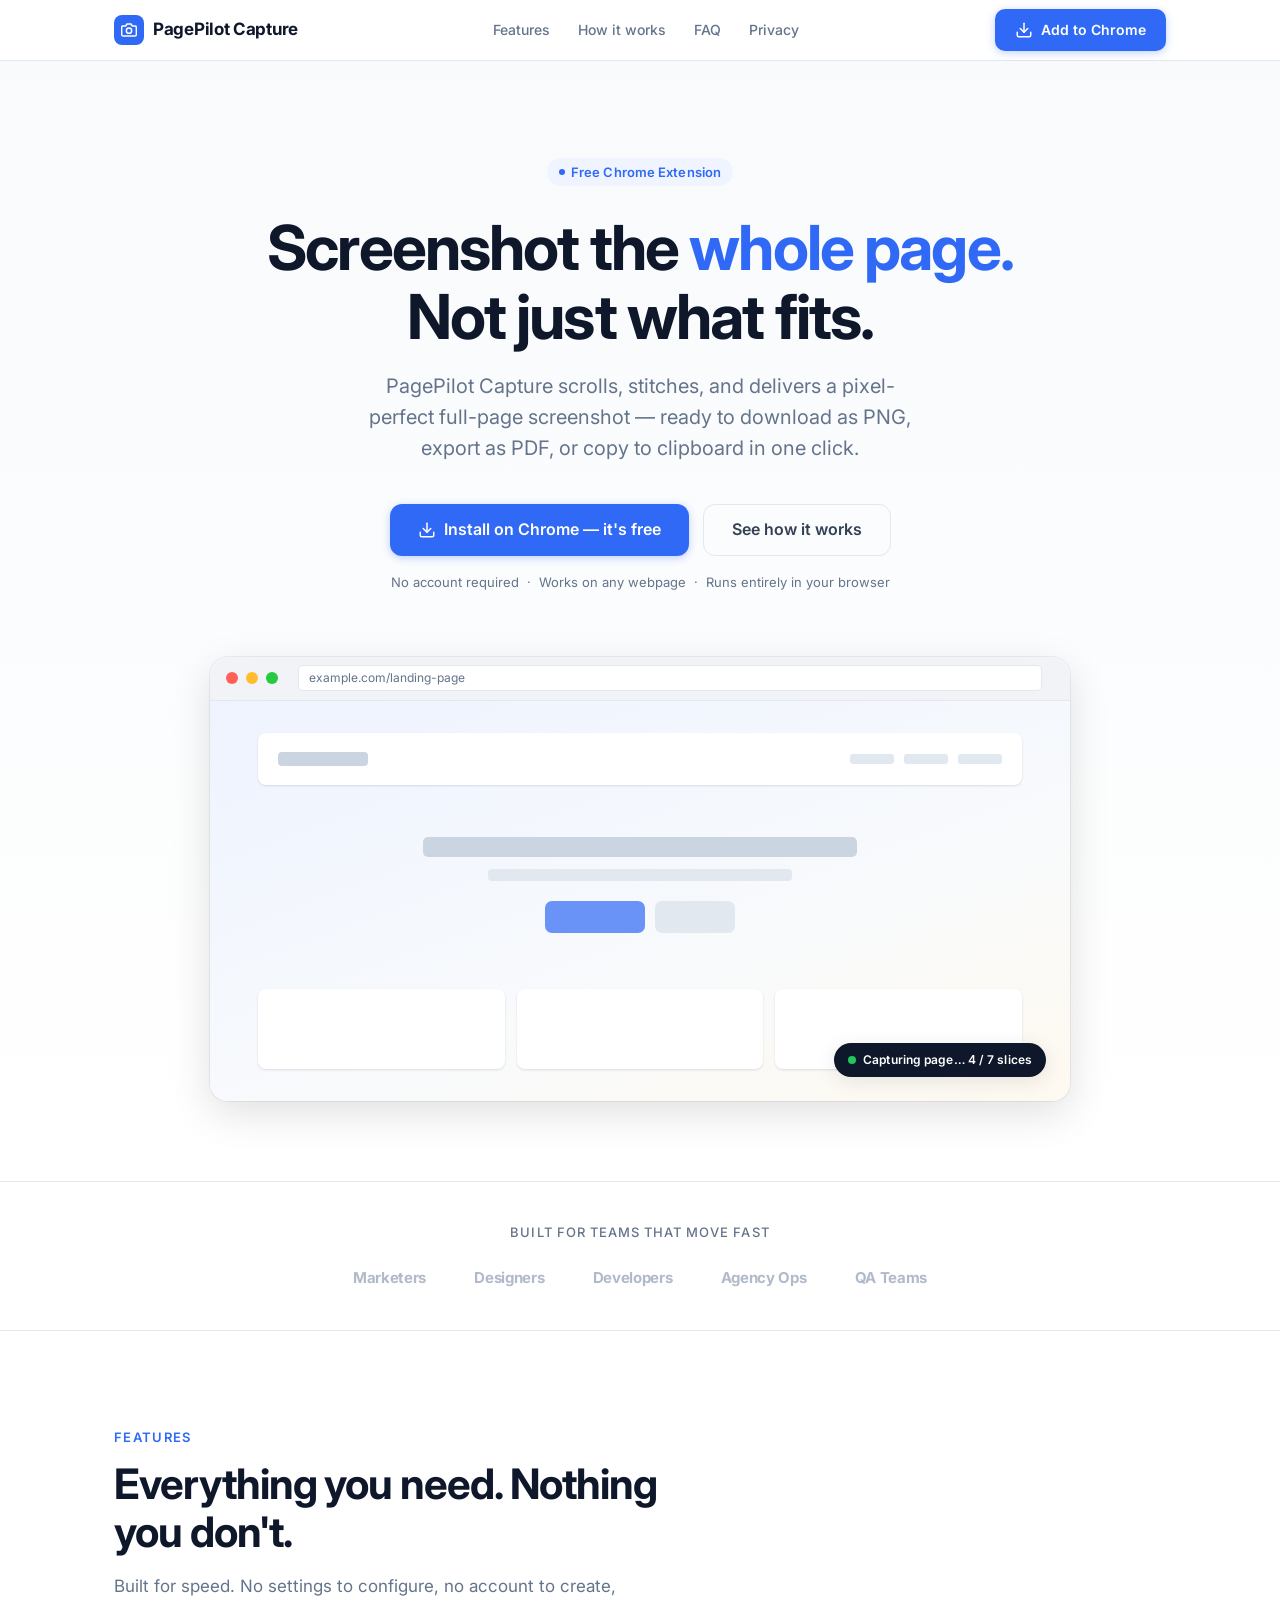
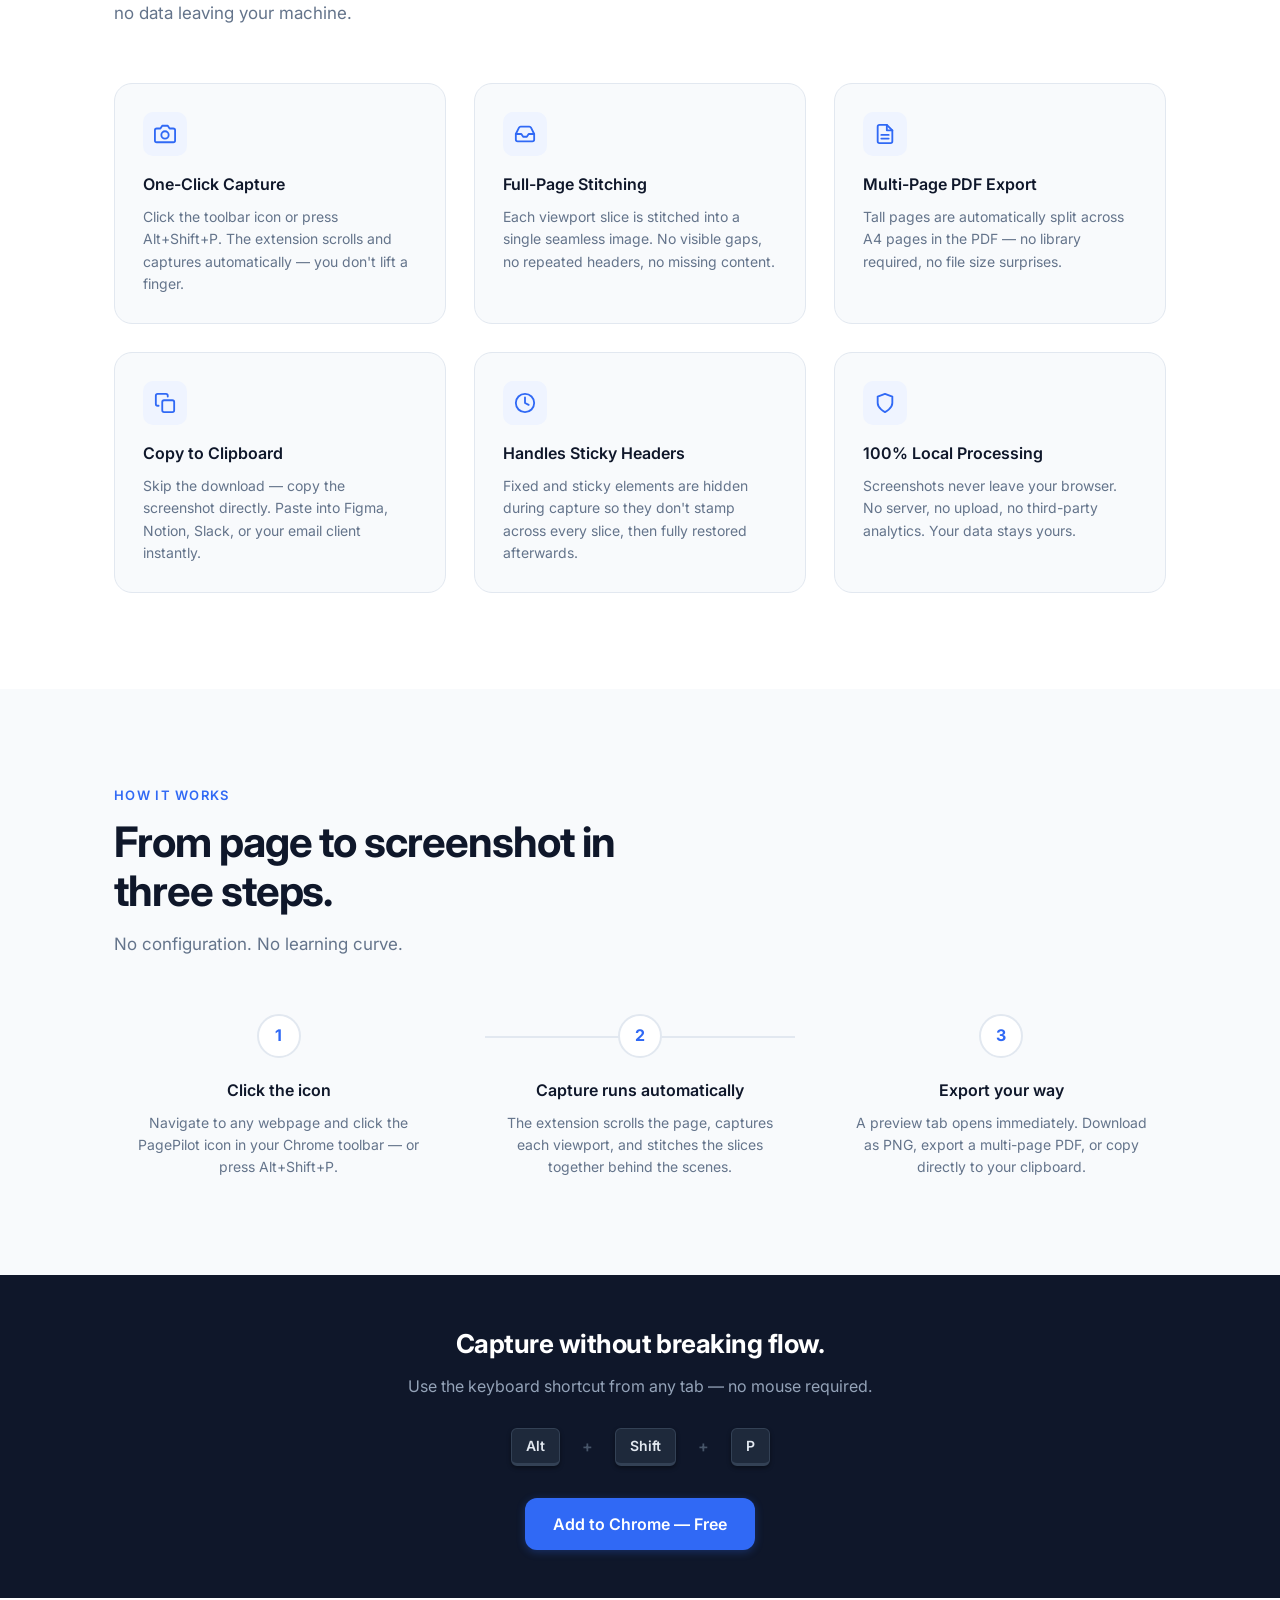
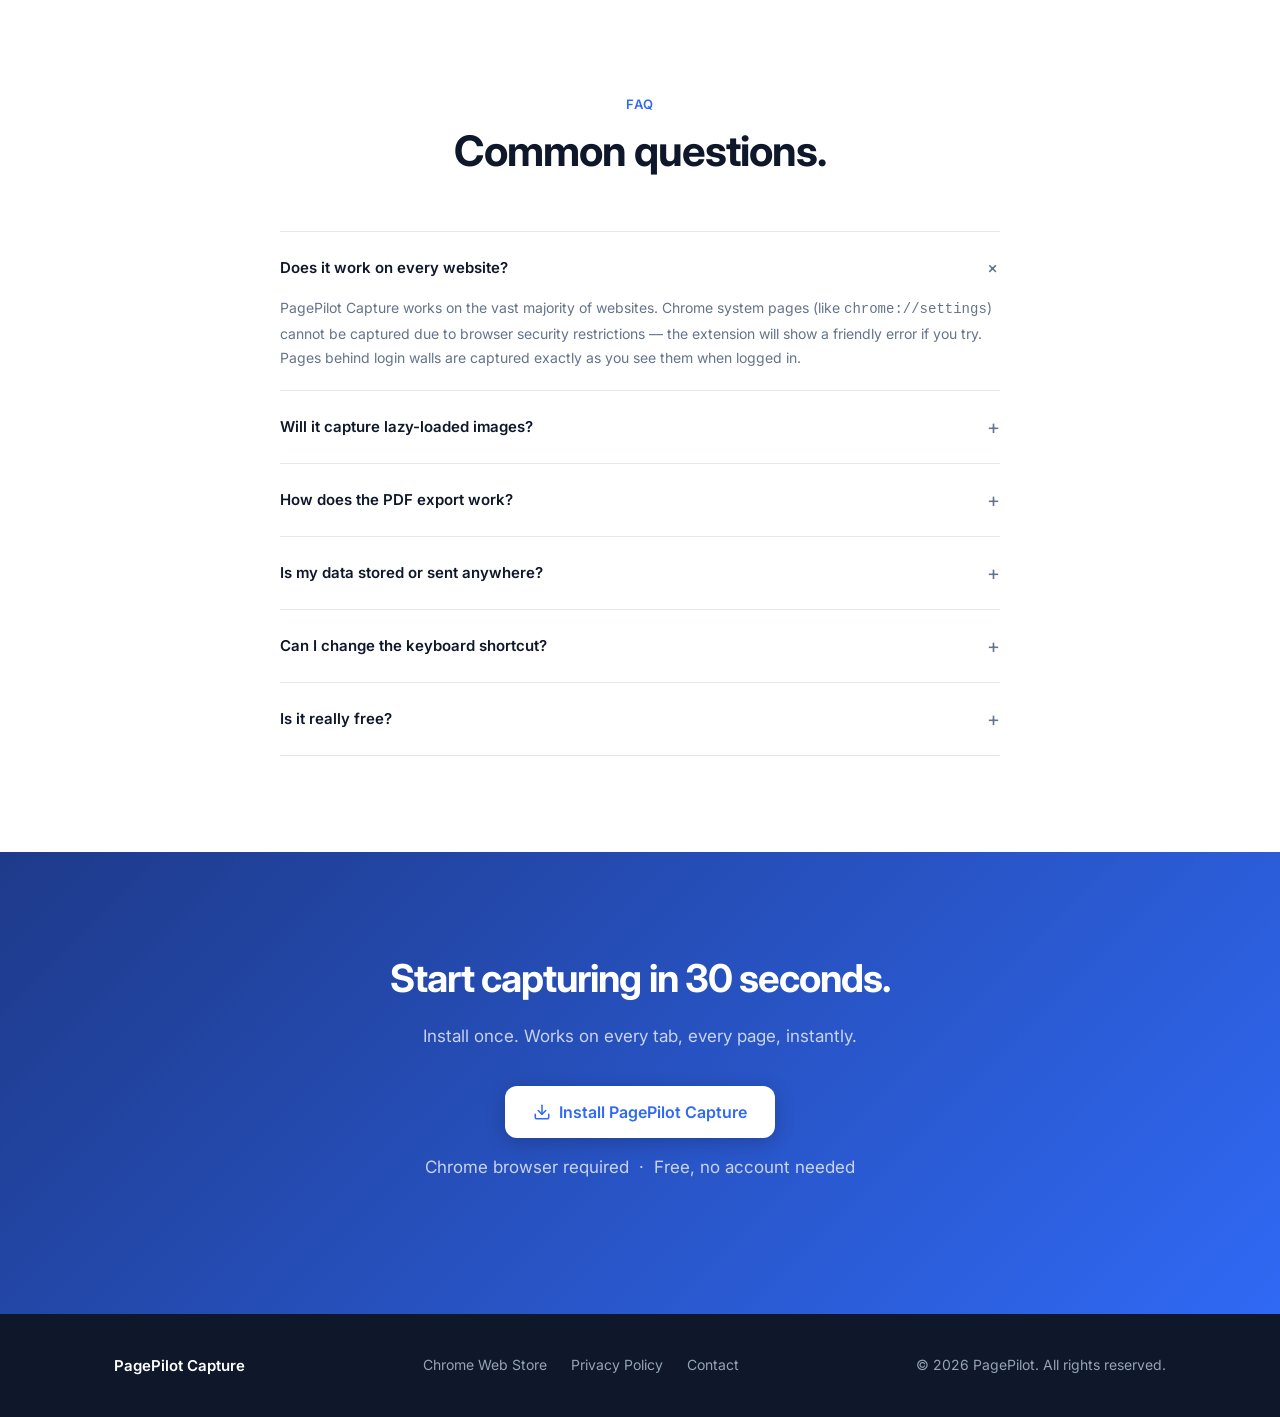
==== index.html @ 52f8f8c7 "feat: PagePilot Capture v1.0.0 - initial release" ====
<!DOCTYPE html>
<html lang="en">
<head>
  <meta charset="UTF-8" />
  <meta name="viewport" content="width=device-width, initial-scale=1.0" />
  <title>PagePilot Capture — Full-Page Screenshots for Chrome</title>
  <meta name="description" content="One-click full-page screenshots for Chrome. Preview, download PNG, export multi-page PDF, or copy to clipboard. Free. No sign-up." />
  <meta property="og:title" content="PagePilot Capture — Full-Page Screenshots for Chrome" />
  <meta property="og:description" content="Capture any webpage end-to-end in seconds. Preview, PNG, PDF, clipboard." />
  <meta property="og:type" content="website" />
  <meta property="og:url" content="https://tyris77.github.io/pagepilot-capture/" />
  <meta property="og:image" content="https://tyris77.github.io/pagepilot-capture/og-image.png" />
  <link rel="preconnect" href="https://fonts.googleapis.com" />
  <link rel="preconnect" href="https://fonts.gstatic.com" crossorigin />
  <link href="https://fonts.googleapis.com/css2?family=Inter:wght@400;500;600;700&display=swap" rel="stylesheet" />
  <style>
    /* ── Design Tokens ─────────────────────────────────────────────────────── */
    :root {
      --blue:       #3069F5;
      --blue-dk:    #1e4fd8;
      --blue-lt:    #eff4ff;
      --dark:       #0f172a;
      --text:       #334155;
      --muted:      #64748b;
      --border:     #e2e8f0;
      --surface:    #f8fafc;
      --white:      #ffffff;
      --radius:     10px;
      --radius-lg:  18px;
      --shadow-sm:  0 1px 3px rgba(0,0,0,.07), 0 1px 2px rgba(0,0,0,.05);
      --shadow-md:  0 4px 20px rgba(0,0,0,.09);
      --shadow-lg:  0 12px 40px rgba(0,0,0,.12);
      --font:       'Inter', -apple-system, BlinkMacSystemFont, 'Segoe UI', sans-serif;
      --max-w:      1100px;
    }

    /* ── Reset ─────────────────────────────────────────────────────────────── */
    *, *::before, *::after { box-sizing: border-box; margin: 0; padding: 0; }
    html { scroll-behavior: smooth; -webkit-font-smoothing: antialiased; }
    body { font-family: var(--font); color: var(--text); background: var(--white); font-size: 16px; line-height: 1.6; }
    a { color: inherit; text-decoration: none; }
    img { max-width: 100%; display: block; }
    ul { list-style: none; }

    /* ── Layout Helpers ────────────────────────────────────────────────────── */
    .container { max-width: var(--max-w); margin: 0 auto; padding: 0 24px; }
    .section    { padding: 96px 0; }
    .section-sm { padding: 64px 0; }

    /* ── Nav ───────────────────────────────────────────────────────────────── */
    nav {
      position: sticky;
      top: 0;
      z-index: 100;
      background: rgba(255,255,255,.9);
      backdrop-filter: blur(12px);
      -webkit-backdrop-filter: blur(12px);
      border-bottom: 1px solid var(--border);
    }
    .nav-inner {
      display: flex;
      align-items: center;
      justify-content: space-between;
      height: 60px;
    }
    .nav-brand {
      display: flex;
      align-items: center;
      gap: 9px;
      font-weight: 700;
      font-size: 17px;
      color: var(--dark);
      letter-spacing: -.3px;
    }
    .nav-brand-icon {
      width: 30px;
      height: 30px;
      background: var(--blue);
      border-radius: 8px;
      display: flex;
      align-items: center;
      justify-content: center;
      flex-shrink: 0;
    }
    .nav-brand-icon svg { width: 16px; height: 16px; color: #fff; }
    .nav-links { display: flex; align-items: center; gap: 28px; }
    .nav-links a { font-size: 14px; color: var(--muted); font-weight: 500; transition: color .15s; }
    .nav-links a:hover { color: var(--dark); }
    .nav-cta { display: flex; align-items: center; gap: 12px; }

    /* ── Buttons ───────────────────────────────────────────────────────────── */
    .btn {
      display: inline-flex;
      align-items: center;
      justify-content: center;
      gap: 8px;
      height: 42px;
      padding: 0 20px;
      border-radius: var(--radius);
      font-family: var(--font);
      font-size: 14px;
      font-weight: 600;
      cursor: pointer;
      border: none;
      transition: background .15s, box-shadow .15s, transform .1s;
      white-space: nowrap;
    }
    .btn:active { transform: scale(.97); }
    .btn-primary {
      background: var(--blue);
      color: #fff;
      box-shadow: 0 2px 8px rgba(48,105,245,.3);
    }
    .btn-primary:hover { background: var(--blue-dk); box-shadow: 0 4px 14px rgba(48,105,245,.4); }
    .btn-outline {
      background: transparent;
      color: var(--text);
      border: 1.5px solid var(--border);
    }
    .btn-outline:hover { border-color: #b0b8c9; background: var(--surface); }
    .btn-lg { height: 52px; padding: 0 28px; font-size: 16px; border-radius: 12px; }
    .btn svg { width: 18px; height: 18px; flex-shrink: 0; }

    /* ── Hero ──────────────────────────────────────────────────────────────── */
    .hero {
      padding: 96px 0 80px;
      background: linear-gradient(180deg, var(--surface) 0%, var(--white) 100%);
      border-bottom: 1px solid var(--border);
      text-align: center;
    }
    .hero-badge {
      display: inline-flex;
      align-items: center;
      gap: 6px;
      background: var(--blue-lt);
      color: var(--blue);
      font-size: 13px;
      font-weight: 600;
      padding: 4px 12px;
      border-radius: 100px;
      margin-bottom: 28px;
      letter-spacing: .1px;
    }
    .hero-badge span { width: 6px; height: 6px; background: var(--blue); border-radius: 50%; }
    .hero h1 {
      font-size: clamp(36px, 5.5vw, 62px);
      font-weight: 700;
      line-height: 1.1;
      letter-spacing: -.03em;
      color: var(--dark);
      max-width: 800px;
      margin: 0 auto 20px;
    }
    .hero h1 em { font-style: normal; color: var(--blue); }
    .hero-sub {
      font-size: clamp(17px, 2vw, 20px);
      color: var(--muted);
      max-width: 560px;
      margin: 0 auto 40px;
      line-height: 1.55;
    }
    .hero-actions { display: flex; align-items: center; justify-content: center; gap: 14px; flex-wrap: wrap; }
    .hero-note { margin-top: 16px; font-size: 13px; color: var(--muted); }

    /* ── Browser Mockup ────────────────────────────────────────────────────── */
    .mockup-wrap {
      margin: 64px auto 0;
      max-width: 860px;
      position: relative;
    }
    .browser {
      background: var(--white);
      border-radius: var(--radius-lg);
      box-shadow: var(--shadow-lg), 0 0 0 1px rgba(0,0,0,.06);
      overflow: hidden;
    }
    .browser-bar {
      background: #f1f3f6;
      height: 44px;
      display: flex;
      align-items: center;
      padding: 0 16px;
      gap: 8px;
      border-bottom: 1px solid var(--border);
    }
    .browser-dot { width: 12px; height: 12px; border-radius: 50%; }
    .browser-dot:nth-child(1) { background: #ff5f56; }
    .browser-dot:nth-child(2) { background: #ffbd2e; }
    .browser-dot:nth-child(3) { background: #27c93f; }
    .browser-url {
      flex: 1;
      height: 26px;
      background: #fff;
      border-radius: 5px;
      border: 1px solid var(--border);
      margin: 0 12px;
      display: flex;
      align-items: center;
      padding: 0 10px;
      font-size: 12px;
      color: var(--muted);
    }
    .browser-body {
      padding: 0;
      min-height: 400px;
      background: linear-gradient(160deg, #eef3ff 0%, #f8fafc 60%, #fef9f0 100%);
      display: flex;
      align-items: center;
      justify-content: center;
      flex-direction: column;
      gap: 20px;
      position: relative;
      overflow: hidden;
    }
    /* Simulated page content strips */
    .page-sim { width: 100%; padding: 32px 48px; }
    .sim-header {
      height: 52px;
      background: var(--white);
      border-radius: 8px;
      margin-bottom: 20px;
      display: flex;
      align-items: center;
      padding: 0 20px;
      gap: 16px;
      box-shadow: var(--shadow-sm);
    }
    .sim-logo { width: 90px; height: 14px; background: #cbd5e1; border-radius: 4px; }
    .sim-nav  { display: flex; gap: 10px; margin-left: auto; }
    .sim-nav span { width: 44px; height: 10px; background: #e2e8f0; border-radius: 3px; }
    .sim-hero-block { text-align: center; padding: 32px 20px; }
    .sim-h { width: 60%; height: 20px; background: #cbd5e1; border-radius: 5px; margin: 0 auto 12px; }
    .sim-sub { width: 42%; height: 12px; background: #e2e8f0; border-radius: 4px; margin: 0 auto 20px; }
    .sim-btn-row { display: flex; gap: 10px; justify-content: center; }
    .sim-btn { width: 100px; height: 32px; background: var(--blue); border-radius: 7px; opacity: .7; }
    .sim-btn-g { width: 80px; height: 32px; background: var(--border); border-radius: 7px; }
    .sim-cards { display: grid; grid-template-columns: repeat(3,1fr); gap: 12px; margin-top: 24px; }
    .sim-card { height: 80px; background: var(--white); border-radius: 8px; box-shadow: var(--shadow-sm); }

    /* Capture overlay pill */
    .capture-pill {
      position: absolute;
      bottom: 24px;
      right: 24px;
      background: var(--dark);
      color: #fff;
      font-size: 12px;
      font-weight: 600;
      padding: 7px 14px;
      border-radius: 100px;
      display: flex;
      align-items: center;
      gap: 7px;
      box-shadow: var(--shadow-md);
      letter-spacing: .1px;
    }
    .capture-dot {
      width: 8px; height: 8px; border-radius: 50%;
      background: #22c55e;
      animation: blink 1.2s ease-in-out infinite;
    }
    @keyframes blink { 0%,100%{opacity:1} 50%{opacity:.3} }

    /* ── Logos / Trust Strip ───────────────────────────────────────────────── */
    .trust {
      padding: 40px 0;
      border-bottom: 1px solid var(--border);
      text-align: center;
    }
    .trust p { font-size: 13px; color: var(--muted); font-weight: 500; margin-bottom: 24px; text-transform: uppercase; letter-spacing: .08em; }
    .trust-logos { display: flex; align-items: center; justify-content: center; gap: 48px; flex-wrap: wrap; }
    .trust-logo {
      font-size: 15px;
      font-weight: 700;
      color: #b0bac9;
      letter-spacing: -.3px;
    }

    /* ── Features ──────────────────────────────────────────────────────────── */
    .features { background: var(--white); }
    .section-label {
      font-size: 13px;
      font-weight: 600;
      text-transform: uppercase;
      letter-spacing: .1em;
      color: var(--blue);
      margin-bottom: 12px;
    }
    .section-title {
      font-size: clamp(28px, 3.5vw, 42px);
      font-weight: 700;
      color: var(--dark);
      letter-spacing: -.025em;
      line-height: 1.15;
      max-width: 600px;
      margin-bottom: 16px;
    }
    .section-sub {
      font-size: 17px;
      color: var(--muted);
      max-width: 520px;
      line-height: 1.6;
      margin-bottom: 56px;
    }
    .feature-grid {
      display: grid;
      grid-template-columns: repeat(3, 1fr);
      gap: 28px;
    }
    .feature-card {
      background: var(--surface);
      border: 1px solid var(--border);
      border-radius: var(--radius-lg);
      padding: 28px;
      transition: box-shadow .2s, transform .2s;
    }
    .feature-card:hover { box-shadow: var(--shadow-md); transform: translateY(-2px); }
    .feature-icon {
      width: 44px; height: 44px;
      background: var(--blue-lt);
      border-radius: 10px;
      display: flex;
      align-items: center;
      justify-content: center;
      margin-bottom: 16px;
    }
    .feature-icon svg { width: 22px; height: 22px; color: var(--blue); }
    .feature-card h3 { font-size: 16px; font-weight: 600; color: var(--dark); margin-bottom: 8px; }
    .feature-card p  { font-size: 14px; color: var(--muted); line-height: 1.6; }

    /* ── How It Works ──────────────────────────────────────────────────────── */
    .hiw { background: var(--surface); }
    .steps { display: grid; grid-template-columns: repeat(3,1fr); gap: 32px; position: relative; }
    .steps::before {
      content: '';
      position: absolute;
      top: 22px;
      left: calc(33% + 24px);
      right: calc(33% + 24px);
      height: 2px;
      background: var(--border);
      pointer-events: none;
    }
    .step { text-align: center; padding: 0 16px; }
    .step-num {
      width: 44px; height: 44px;
      border-radius: 50%;
      background: var(--white);
      border: 2px solid var(--border);
      display: flex;
      align-items: center;
      justify-content: center;
      font-weight: 700;
      font-size: 16px;
      color: var(--blue);
      margin: 0 auto 20px;
      position: relative;
      z-index: 1;
    }
    .step h3 { font-size: 16px; font-weight: 600; color: var(--dark); margin-bottom: 8px; }
    .step p  { font-size: 14px; color: var(--muted); line-height: 1.6; }

    /* ── Shortcut Callout ──────────────────────────────────────────────────── */
    .shortcut-strip {
      background: var(--dark);
      color: #fff;
      padding: 48px 0;
      text-align: center;
    }
    .shortcut-strip h2 { font-size: 26px; font-weight: 700; margin-bottom: 10px; letter-spacing: -.02em; }
    .shortcut-strip p  { font-size: 16px; color: #94a3b8; margin-bottom: 28px; }
    .kbd-row { display: flex; align-items: center; justify-content: center; gap: 8px; margin-bottom: 32px; }
    kbd {
      display: inline-flex;
      align-items: center;
      justify-content: center;
      background: #1e293b;
      border: 1px solid #334155;
      border-bottom: 3px solid #334155;
      border-radius: 6px;
      padding: 6px 14px;
      font-family: var(--font);
      font-size: 14px;
      font-weight: 600;
      color: #e2e8f0;
      box-shadow: 0 2px 4px rgba(0,0,0,.4);
    }
    kbd.kbd-plus { background: none; border: none; box-shadow: none; color: #475569; font-size: 16px; }

    /* ── FAQ ───────────────────────────────────────────────────────────────── */
    .faq { background: var(--white); }
    .faq-grid { max-width: 720px; margin: 0 auto; display: flex; flex-direction: column; gap: 0; }
    details {
      border-bottom: 1px solid var(--border);
      padding: 20px 0;
    }
    details:first-of-type { border-top: 1px solid var(--border); }
    summary {
      font-weight: 600;
      font-size: 15px;
      color: var(--dark);
      cursor: pointer;
      list-style: none;
      display: flex;
      align-items: center;
      justify-content: space-between;
      gap: 16px;
      user-select: none;
    }
    summary::-webkit-details-marker { display: none; }
    summary::after {
      content: '+';
      font-size: 20px;
      font-weight: 400;
      color: var(--muted);
      flex-shrink: 0;
      transition: transform .2s;
    }
    details[open] summary::after { transform: rotate(45deg); }
    .faq-body { padding-top: 12px; font-size: 14px; color: var(--muted); line-height: 1.7; }
    .faq-body a { color: var(--blue); text-decoration: underline; }

    /* ── CTA Banner ────────────────────────────────────────────────────────── */
    .cta-banner {
      background: linear-gradient(135deg, #1e3a8a 0%, #3069F5 100%);
      padding: 96px 0;
      text-align: center;
      color: #fff;
    }
    .cta-banner h2 { font-size: clamp(28px, 3vw, 44px); font-weight: 700; letter-spacing: -.025em; margin-bottom: 14px; }
    .cta-banner p  { font-size: 17px; color: rgba(255,255,255,.75); margin-bottom: 36px; }
    .cta-banner .btn-primary { background: #fff; color: var(--blue); box-shadow: 0 4px 20px rgba(0,0,0,.2); }
    .cta-banner .btn-primary:hover { background: #f0f5ff; }
    .cta-note { margin-top: 16px; font-size: 13px; color: rgba(255,255,255,.5); }

    /* ── Footer ────────────────────────────────────────────────────────────── */
    footer {
      background: var(--dark);
      color: #94a3b8;
      padding: 40px 0;
      font-size: 14px;
    }
    .footer-inner {
      display: flex;
      align-items: center;
      justify-content: space-between;
      flex-wrap: wrap;
      gap: 16px;
    }
    .footer-brand { color: #fff; font-weight: 600; font-size: 15px; }
    .footer-links { display: flex; gap: 24px; }
    .footer-links a { transition: color .15s; }
    .footer-links a:hover { color: #fff; }

    /* ── Responsive ────────────────────────────────────────────────────────── */
    @media (max-width: 768px) {
      .nav-links { display: none; }
      .feature-grid { grid-template-columns: 1fr; }
      .steps { grid-template-columns: 1fr; gap: 40px; }
      .steps::before { display: none; }
      .hero { padding: 72px 0 56px; }
      .section { padding: 72px 0; }
      .mockup-wrap { margin-top: 48px; }
      .sim-cards { grid-template-columns: repeat(2,1fr); }
      .trust-logos { gap: 28px; }
      .footer-inner { flex-direction: column; align-items: flex-start; }
    }
    @media (max-width: 560px) {
      .btn-lg { width: 100%; }
      .hero-actions { flex-direction: column; align-items: stretch; }
    }
  </style>
</head>
<body>

  <!-- ── Navigation ──────────────────────────────────────────────────────────── -->
  <nav>
    <div class="container nav-inner">
      <a href="/" class="nav-brand">
        <div class="nav-brand-icon">
          <svg viewBox="0 0 24 24" fill="none" stroke="currentColor" stroke-width="2.2" stroke-linecap="round" stroke-linejoin="round">
            <path d="M23 19a2 2 0 0 1-2 2H3a2 2 0 0 1-2-2V8a2 2 0 0 1 2-2h4l2-3h6l2 3h4a2 2 0 0 1 2 2z"/>
            <circle cx="12" cy="13" r="4"/>
          </svg>
        </div>
        PagePilot Capture
      </a>
      <div class="nav-links">
        <a href="#features">Features</a>
        <a href="#how-it-works">How it works</a>
        <a href="#faq">FAQ</a>
        <a href="privacy.html">Privacy</a>
      </div>
      <div class="nav-cta">
        <a href="REPLACE_WITH_WEB_STORE_URL_AFTER_APPROVAL" class="btn btn-primary" target="_blank" rel="noopener">
          <svg viewBox="0 0 24 24" fill="none" stroke="currentColor" stroke-width="2" stroke-linecap="round" stroke-linejoin="round">
            <path d="M21 15v4a2 2 0 0 1-2 2H5a2 2 0 0 1-2-2v-4"/>
            <polyline points="7 10 12 15 17 10"/>
            <line x1="12" y1="15" x2="12" y2="3"/>
          </svg>
          Add to Chrome
        </a>
      </div>
    </div>
  </nav>

  <!-- ── Hero ─────────────────────────────────────────────────────────────────── -->
  <section class="hero">
    <div class="container">
      <div class="hero-badge"><span></span> Free Chrome Extension</div>
      <h1>Screenshot the <em>whole page.</em><br>Not just what fits.</h1>
      <p class="hero-sub">PagePilot Capture scrolls, stitches, and delivers a pixel-perfect full-page screenshot — ready to download as PNG, export as PDF, or copy to clipboard in one click.</p>
      <div class="hero-actions">
        <a href="REPLACE_WITH_WEB_STORE_URL_AFTER_APPROVAL" class="btn btn-primary btn-lg" target="_blank" rel="noopener">
          <svg viewBox="0 0 24 24" fill="none" stroke="currentColor" stroke-width="2" stroke-linecap="round" stroke-linejoin="round">
            <path d="M21 15v4a2 2 0 0 1-2 2H5a2 2 0 0 1-2-2v-4"/>
            <polyline points="7 10 12 15 17 10"/>
            <line x1="12" y1="15" x2="12" y2="3"/>
          </svg>
          Install on Chrome — it's free
        </a>
        <a href="#how-it-works" class="btn btn-outline btn-lg">See how it works</a>
      </div>
      <p class="hero-note">No account required &nbsp;·&nbsp; Works on any webpage &nbsp;·&nbsp; Runs entirely in your browser</p>

      <!-- Browser Mockup -->
      <div class="mockup-wrap">
        <div class="browser">
          <div class="browser-bar">
            <div class="browser-dot"></div>
            <div class="browser-dot"></div>
            <div class="browser-dot"></div>
            <div class="browser-url">example.com/landing-page</div>
          </div>
          <div class="browser-body">
            <div class="page-sim">
              <div class="sim-header">
                <div class="sim-logo"></div>
                <div class="sim-nav"><span></span><span></span><span></span></div>
              </div>
              <div class="sim-hero-block">
                <div class="sim-h"></div>
                <div class="sim-sub"></div>
                <div class="sim-btn-row">
                  <div class="sim-btn"></div>
                  <div class="sim-btn-g"></div>
                </div>
              </div>
              <div class="sim-cards">
                <div class="sim-card"></div>
                <div class="sim-card"></div>
                <div class="sim-card"></div>
              </div>
            </div>
            <div class="capture-pill">
              <div class="capture-dot"></div>
              Capturing page… 4 / 7 slices
            </div>
          </div>
        </div>
      </div>
    </div>
  </section>

  <!-- ── Trust Strip ───────────────────────────────────────────────────────────── -->
  <div class="trust">
    <div class="container">
      <p>Built for teams that move fast</p>
      <div class="trust-logos">
        <span class="trust-logo">Marketers</span>
        <span class="trust-logo">Designers</span>
        <span class="trust-logo">Developers</span>
        <span class="trust-logo">Agency Ops</span>
        <span class="trust-logo">QA Teams</span>
      </div>
    </div>
  </div>

  <!-- ── Features ──────────────────────────────────────────────────────────────── -->
  <section class="section features" id="features">
    <div class="container">
      <div class="section-label">Features</div>
      <h2 class="section-title">Everything you need. Nothing you don't.</h2>
      <p class="section-sub">Built for speed. No settings to configure, no account to create, no data leaving your machine.</p>
      <div class="feature-grid">

        <div class="feature-card">
          <div class="feature-icon">
            <svg viewBox="0 0 24 24" fill="none" stroke="currentColor" stroke-width="2" stroke-linecap="round" stroke-linejoin="round">
              <path d="M23 19a2 2 0 0 1-2 2H3a2 2 0 0 1-2-2V8a2 2 0 0 1 2-2h4l2-3h6l2 3h4a2 2 0 0 1 2 2z"/>
              <circle cx="12" cy="13" r="4"/>
            </svg>
          </div>
          <h3>One-Click Capture</h3>
          <p>Click the toolbar icon or press Alt+Shift+P. The extension scrolls and captures automatically — you don't lift a finger.</p>
        </div>

        <div class="feature-card">
          <div class="feature-icon">
            <svg viewBox="0 0 24 24" fill="none" stroke="currentColor" stroke-width="2" stroke-linecap="round" stroke-linejoin="round">
              <polyline points="22 12 16 12 14 15 10 15 8 12 2 12"/>
              <path d="M5.45 5.11L2 12v6a2 2 0 0 0 2 2h16a2 2 0 0 0 2-2v-6l-3.45-6.89A2 2 0 0 0 16.76 4H7.24a2 2 0 0 0-1.79 1.11z"/>
            </svg>
          </div>
          <h3>Full-Page Stitching</h3>
          <p>Each viewport slice is stitched into a single seamless image. No visible gaps, no repeated headers, no missing content.</p>
        </div>

        <div class="feature-card">
          <div class="feature-icon">
            <svg viewBox="0 0 24 24" fill="none" stroke="currentColor" stroke-width="2" stroke-linecap="round" stroke-linejoin="round">
              <path d="M14 2H6a2 2 0 0 0-2 2v16a2 2 0 0 0 2 2h12a2 2 0 0 0 2-2V8z"/>
              <polyline points="14 2 14 8 20 8"/>
              <line x1="16" y1="13" x2="8" y2="13"/>
              <line x1="16" y1="17" x2="8" y2="17"/>
            </svg>
          </div>
          <h3>Multi-Page PDF Export</h3>
          <p>Tall pages are automatically split across A4 pages in the PDF — no library required, no file size surprises.</p>
        </div>

        <div class="feature-card">
          <div class="feature-icon">
            <svg viewBox="0 0 24 24" fill="none" stroke="currentColor" stroke-width="2" stroke-linecap="round" stroke-linejoin="round">
              <rect x="9" y="9" width="13" height="13" rx="2" ry="2"/>
              <path d="M5 15H4a2 2 0 0 1-2-2V4a2 2 0 0 1 2-2h9a2 2 0 0 1 2 2v1"/>
            </svg>
          </div>
          <h3>Copy to Clipboard</h3>
          <p>Skip the download — copy the screenshot directly. Paste into Figma, Notion, Slack, or your email client instantly.</p>
        </div>

        <div class="feature-card">
          <div class="feature-icon">
            <svg viewBox="0 0 24 24" fill="none" stroke="currentColor" stroke-width="2" stroke-linecap="round" stroke-linejoin="round">
              <circle cx="12" cy="12" r="10"/>
              <polyline points="12 6 12 12 16 14"/>
            </svg>
          </div>
          <h3>Handles Sticky Headers</h3>
          <p>Fixed and sticky elements are hidden during capture so they don't stamp across every slice, then fully restored afterwards.</p>
        </div>

        <div class="feature-card">
          <div class="feature-icon">
            <svg viewBox="0 0 24 24" fill="none" stroke="currentColor" stroke-width="2" stroke-linecap="round" stroke-linejoin="round">
              <path d="M12 22s8-4 8-10V5l-8-3-8 3v7c0 6 8 10 8 10z"/>
            </svg>
          </div>
          <h3>100% Local Processing</h3>
          <p>Screenshots never leave your browser. No server, no upload, no third-party analytics. Your data stays yours.</p>
        </div>

      </div>
    </div>
  </section>

  <!-- ── How It Works ───────────────────────────────────────────────────────────── -->
  <section class="section hiw" id="how-it-works">
    <div class="container">
      <div class="section-label">How It Works</div>
      <h2 class="section-title">From page to screenshot in three steps.</h2>
      <p class="section-sub">No configuration. No learning curve.</p>
      <div class="steps">
        <div class="step">
          <div class="step-num">1</div>
          <h3>Click the icon</h3>
          <p>Navigate to any webpage and click the PagePilot icon in your Chrome toolbar — or press Alt+Shift+P.</p>
        </div>
        <div class="step">
          <div class="step-num">2</div>
          <h3>Capture runs automatically</h3>
          <p>The extension scrolls the page, captures each viewport, and stitches the slices together behind the scenes.</p>
        </div>
        <div class="step">
          <div class="step-num">3</div>
          <h3>Export your way</h3>
          <p>A preview tab opens immediately. Download as PNG, export a multi-page PDF, or copy directly to your clipboard.</p>
        </div>
      </div>
    </div>
  </section>

  <!-- ── Keyboard Shortcut Strip ───────────────────────────────────────────────── -->
  <div class="shortcut-strip">
    <div class="container">
      <h2>Capture without breaking flow.</h2>
      <p>Use the keyboard shortcut from any tab — no mouse required.</p>
      <div class="kbd-row">
        <kbd>Alt</kbd>
        <kbd class="kbd-plus">+</kbd>
        <kbd>Shift</kbd>
        <kbd class="kbd-plus">+</kbd>
        <kbd>P</kbd>
      </div>
      <a href="REPLACE_WITH_WEB_STORE_URL_AFTER_APPROVAL" class="btn btn-primary btn-lg" target="_blank" rel="noopener">
        Add to Chrome — Free
      </a>
    </div>
  </div>

  <!-- ── FAQ ───────────────────────────────────────────────────────────────────── -->
  <section class="section faq" id="faq">
    <div class="container">
      <div style="text-align:center; margin-bottom: 56px;">
        <div class="section-label">FAQ</div>
        <h2 class="section-title" style="margin: 0 auto;">Common questions.</h2>
      </div>
      <div class="faq-grid">

        <details open>
          <summary>Does it work on every website?</summary>
          <div class="faq-body">PagePilot Capture works on the vast majority of websites. Chrome system pages (like <code>chrome://settings</code>) cannot be captured due to browser security restrictions — the extension will show a friendly error if you try. Pages behind login walls are captured exactly as you see them when logged in.</div>
        </details>

        <details>
          <summary>Will it capture lazy-loaded images?</summary>
          <div class="faq-body">Yes. The extension adds a settle delay after each scroll step so lazy-loaded content has time to render before the screenshot fires. Very slow CDNs or custom loaders may occasionally not fully resolve — in those cases a second capture pass usually helps.</div>
        </details>

        <details>
          <summary>How does the PDF export work?</summary>
          <div class="faq-body">The full-page canvas is sliced into A4-sized rows and each row is embedded as a JPEG image in a standard PDF. No external library is required. The resulting PDF downloads directly to your machine — nothing is sent to a server.</div>
        </details>

        <details>
          <summary>Is my data stored or sent anywhere?</summary>
          <div class="faq-body">No. All processing happens locally inside your browser using the Canvas API. Screenshots are stored temporarily in Chrome's session storage until the preview tab loads, then immediately deleted. No analytics, no telemetry, no servers. See our <a href="privacy.html">Privacy Policy</a> for full details.</div>
        </details>

        <details>
          <summary>Can I change the keyboard shortcut?</summary>
          <div class="faq-body">Yes. Go to <code>chrome://extensions/shortcuts</code> in Chrome, find PagePilot Capture, and assign any combination you prefer. The default is Alt+Shift+P.</div>
        </details>

        <details>
          <summary>Is it really free?</summary>
          <div class="faq-body">Yes, completely free. No freemium tier, no capture limits, no watermarks. Install it and use it without restriction.</div>
        </details>

      </div>
    </div>
  </section>

  <!-- ── CTA Banner ─────────────────────────────────────────────────────────────── -->
  <div class="cta-banner">
    <div class="container">
      <h2>Start capturing in 30 seconds.</h2>
      <p>Install once. Works on every tab, every page, instantly.</p>
      <a href="REPLACE_WITH_WEB_STORE_URL_AFTER_APPROVAL" class="btn btn-primary btn-lg" target="_blank" rel="noopener">
        <svg viewBox="0 0 24 24" fill="none" stroke="currentColor" stroke-width="2" stroke-linecap="round" stroke-linejoin="round">
          <path d="M21 15v4a2 2 0 0 1-2 2H5a2 2 0 0 1-2-2v-4"/>
          <polyline points="7 10 12 15 17 10"/>
          <line x1="12" y1="15" x2="12" y2="3"/>
        </svg>
        Install PagePilot Capture
      </a>
      <p class="cta-note">Chrome browser required &nbsp;·&nbsp; Free, no account needed</p>
    </div>
  </div>

  <!-- ── Footer ────────────────────────────────────────────────────────────────── -->
  <footer>
    <div class="container footer-inner">
      <span class="footer-brand">PagePilot Capture</span>
      <div class="footer-links">
        <a href="REPLACE_WITH_WEB_STORE_URL_AFTER_APPROVAL" target="_blank" rel="noopener">Chrome Web Store</a>
        <a href="privacy.html">Privacy Policy</a>
        <a href="mailto:tyris77@gmail.com">Contact</a>
      </div>
      <span>&copy; 2026 PagePilot. All rights reserved.</span>
    </div>
  </footer>

  <script>
    // Animate feature cards in on scroll
    if ('IntersectionObserver' in window) {
      const cards = document.querySelectorAll('.feature-card, .step');
      const observer = new IntersectionObserver((entries) => {
        entries.forEach((e, i) => {
          if (e.isIntersecting) {
            e.target.style.transition = `opacity .4s ease ${i * 60}ms, transform .4s ease ${i * 60}ms`;
            e.target.style.opacity = '1';
            e.target.style.transform = 'translateY(0)';
            observer.unobserve(e.target);
          }
        });
      }, { threshold: 0.1 });

      cards.forEach(card => {
        card.style.opacity = '0';
        card.style.transform = 'translateY(18px)';
        observer.observe(card);
      });
    }
  </script>

</body>
</html>
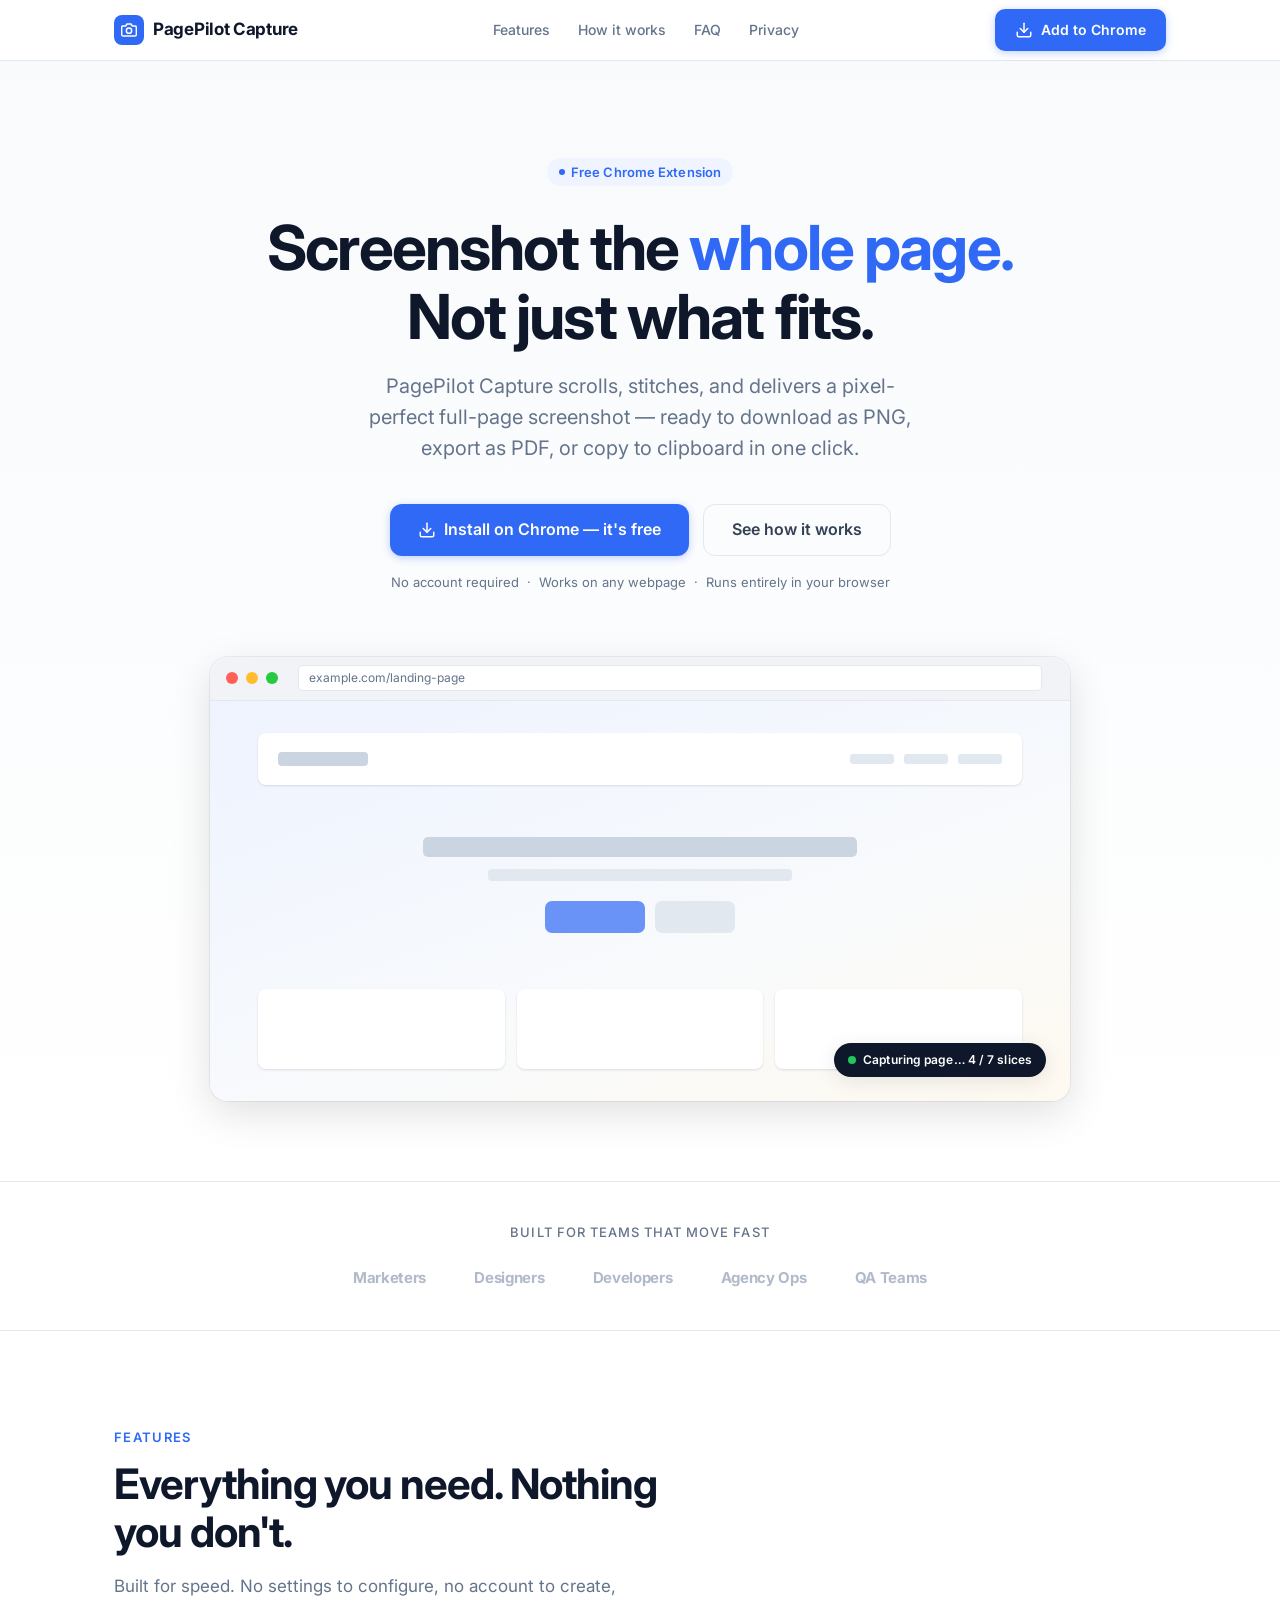
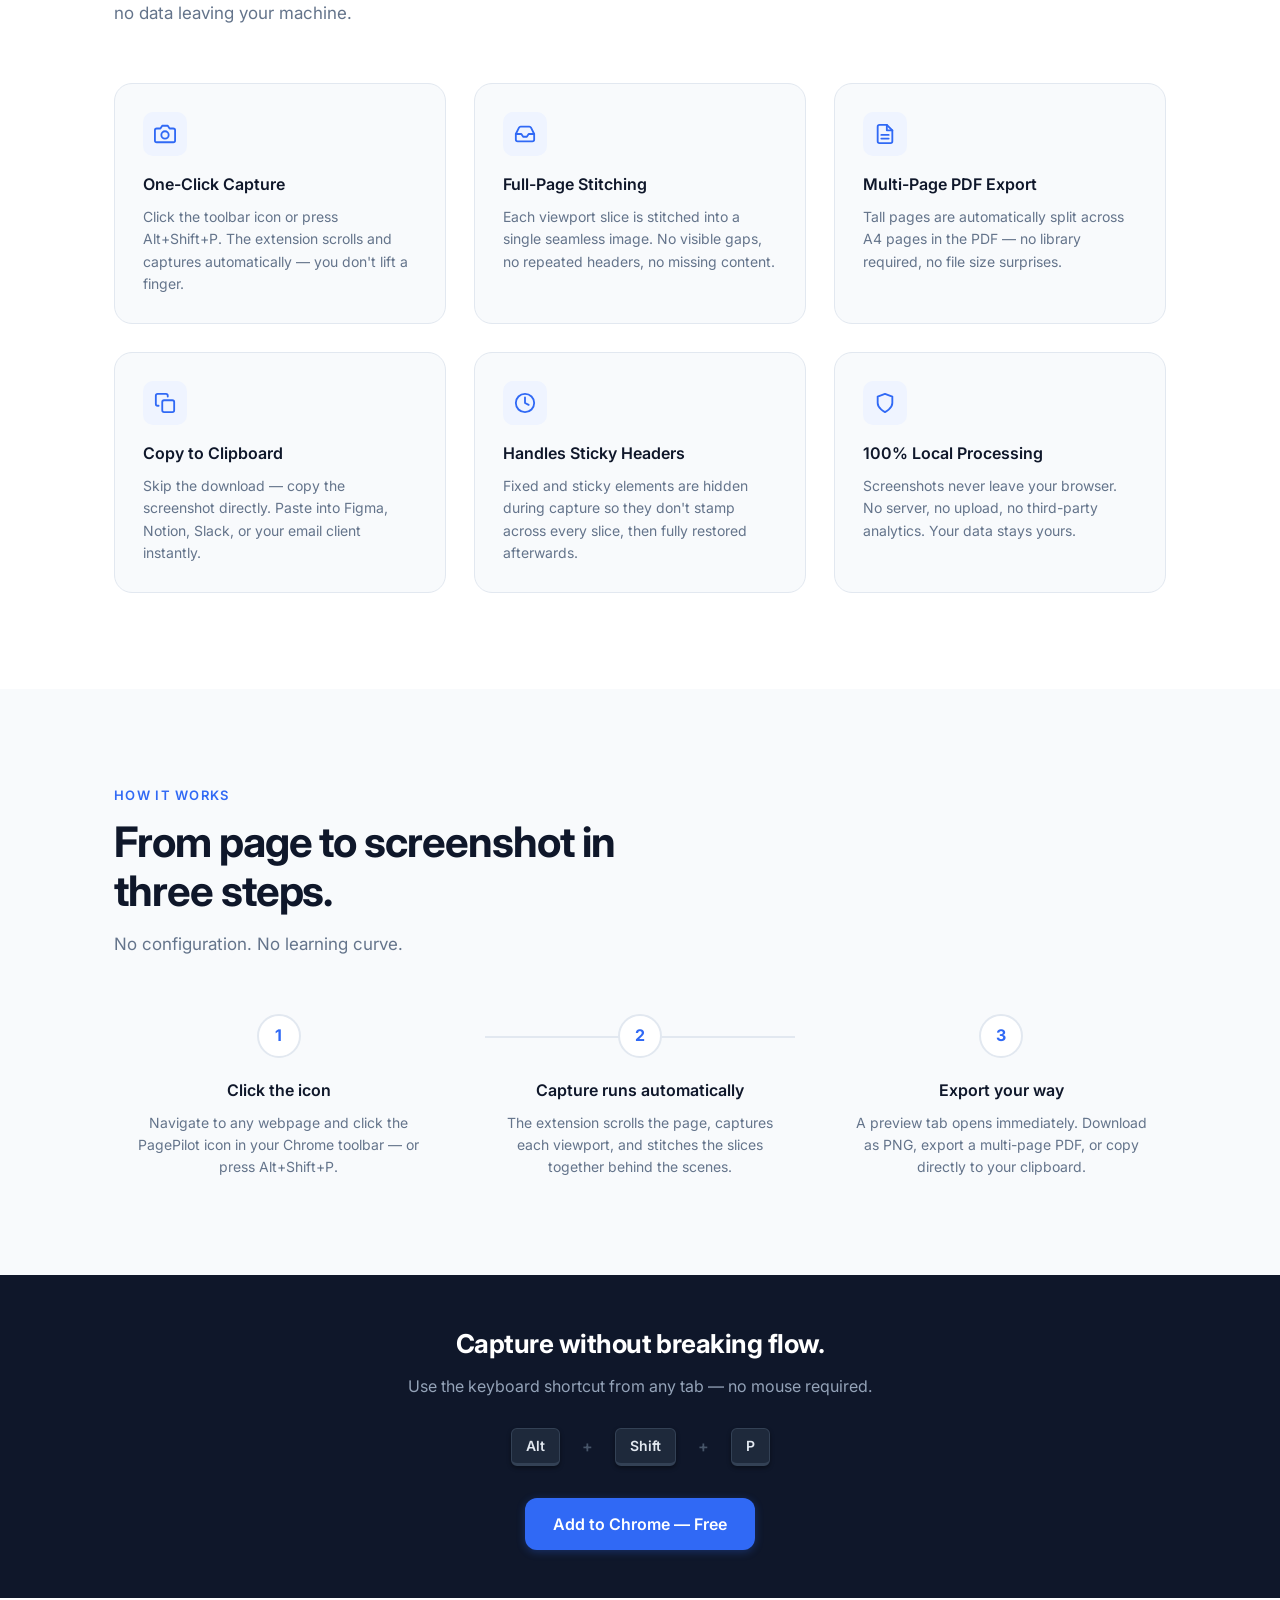
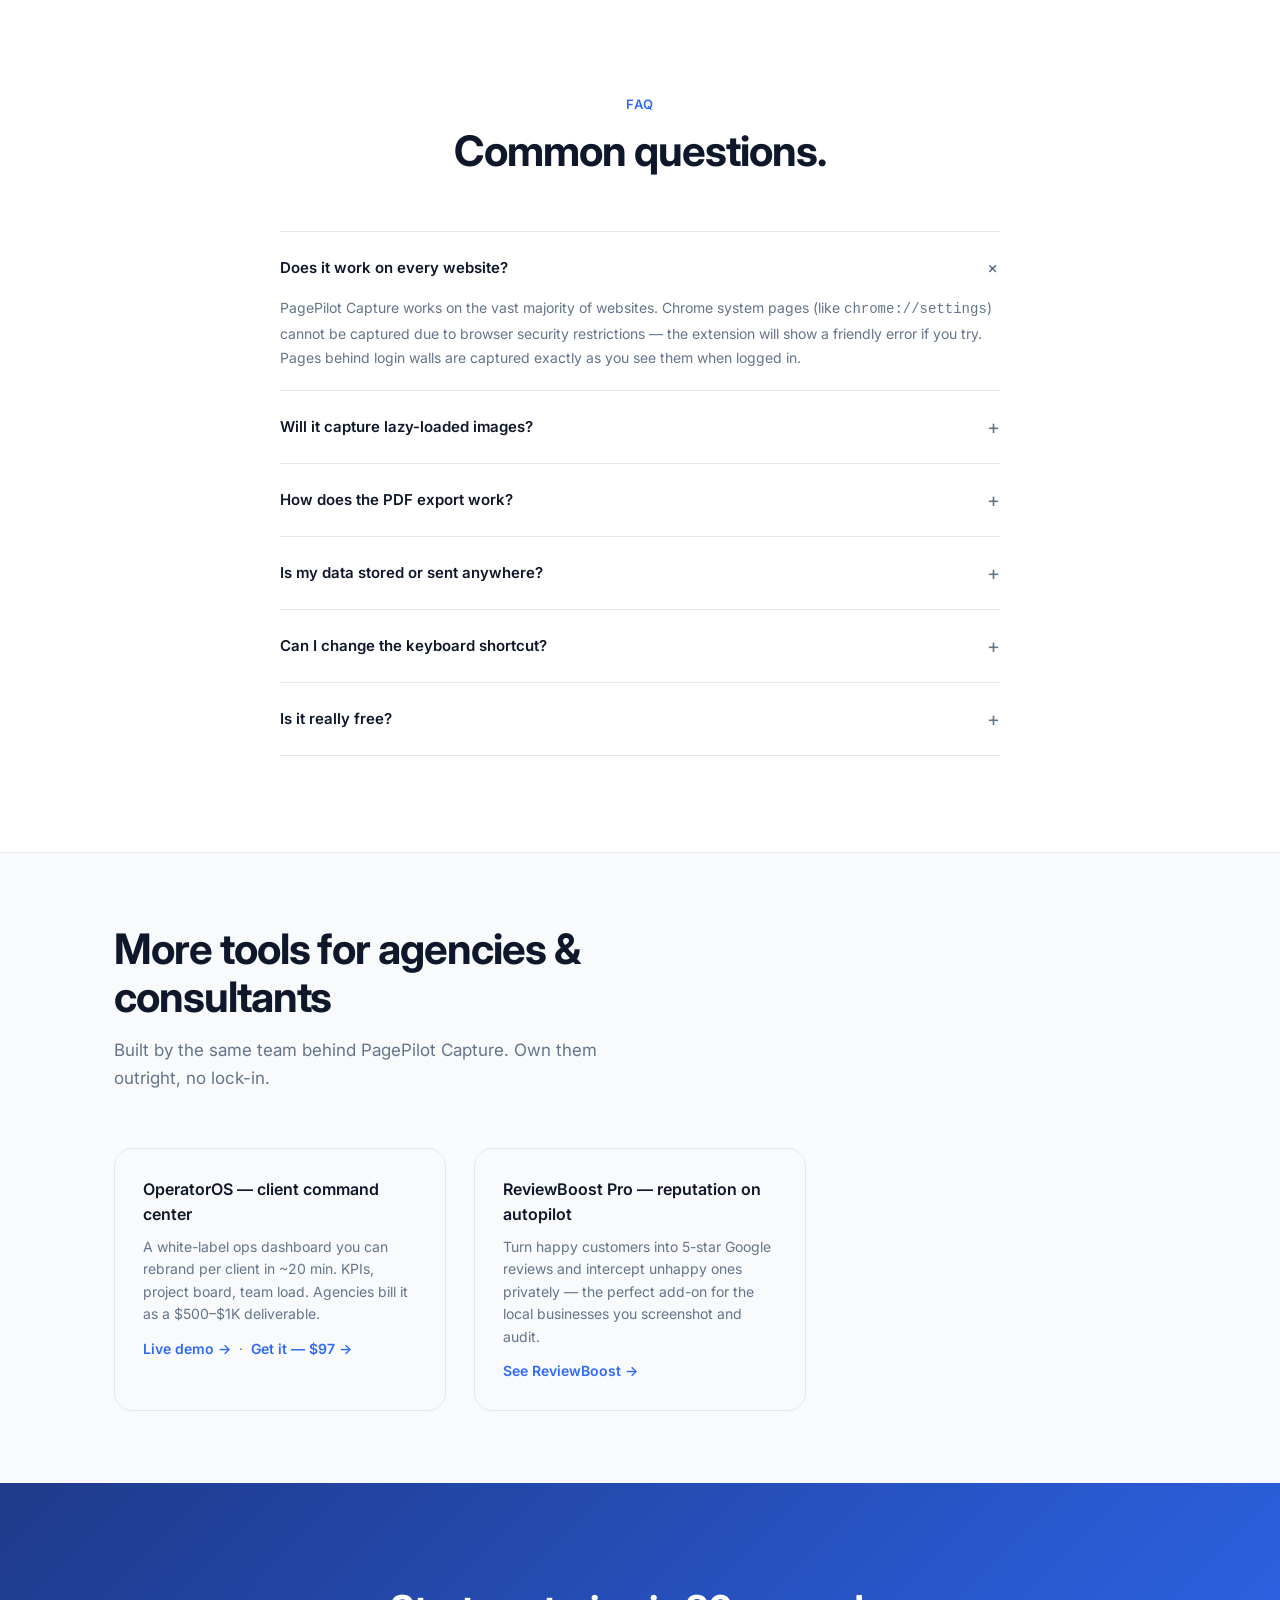
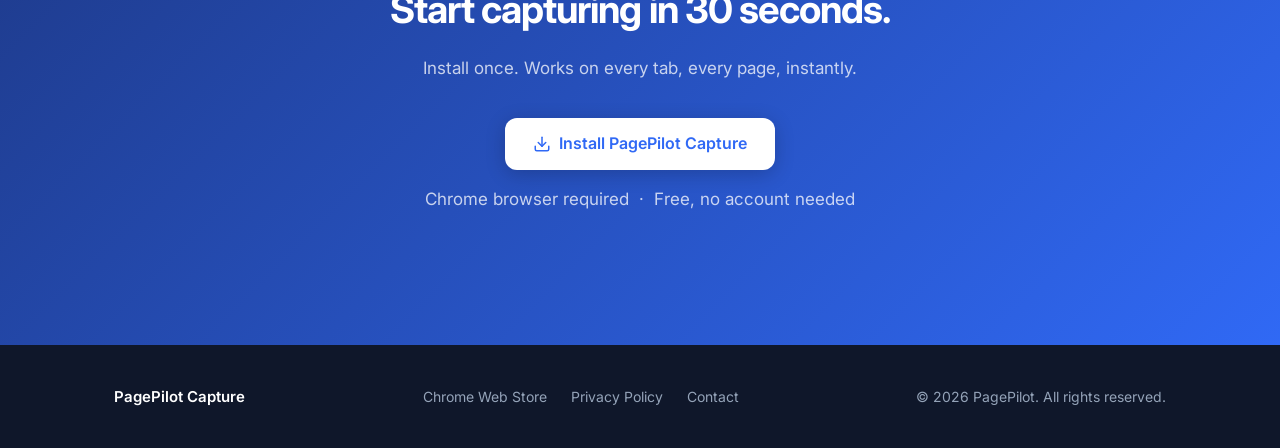
==== commit 8b14d177: "EXP-004: add OperatorOS + ReviewBoost funnel section (additive, UTM-tagged)" ====
--- a/index.html
+++ b/index.html
@@ -742,6 +742,32 @@
     </div>
   </section>
 
+  <!-- ── More Tools Funnel (EXP-004) ── additive; routes agency/consultant audience into OperatorOS + ReviewBoost. UTM-tagged; no cookies/JS/3rd-party. ── -->
+  <section style="padding: 72px 0; background: var(--surface); border-top: 1px solid var(--border);">
+    <div class="container">
+      <h2 class="section-title">More tools for agencies &amp; consultants</h2>
+      <p class="section-sub">Built by the same team behind PagePilot Capture. Own them outright, no lock-in.</p>
+      <div class="feature-grid">
+        <div class="feature-card">
+          <h3>OperatorOS — client command center</h3>
+          <p>A white-label ops dashboard you can rebrand per client in ~20 min. KPIs, project board, team load. Agencies bill it as a $500&ndash;$1K deliverable.</p>
+          <p style="margin-top:12px;">
+            <a href="https://operatoros-demo.netlify.app?utm_source=pagepilot&amp;utm_medium=ext_site&amp;utm_campaign=exp004" style="color:var(--blue); font-weight:600;">Live demo &rarr;</a>
+            &nbsp;&middot;&nbsp;
+            <a href="https://959799362467.gumroad.com/l/operatoros?utm_source=pagepilot&amp;utm_medium=ext_site&amp;utm_campaign=exp004" style="color:var(--blue); font-weight:600;">Get it &mdash; $97 &rarr;</a>
+          </p>
+        </div>
+        <div class="feature-card">
+          <h3>ReviewBoost Pro — reputation on autopilot</h3>
+          <p>Turn happy customers into 5-star Google reviews and intercept unhappy ones privately &mdash; the perfect add-on for the local businesses you screenshot and audit.</p>
+          <p style="margin-top:12px;">
+            <a href="https://public-gules-delta.vercel.app/reviewboost.html?utm_source=pagepilot&amp;utm_medium=ext_site&amp;utm_campaign=exp004" style="color:var(--blue); font-weight:600;">See ReviewBoost &rarr;</a>
+          </p>
+        </div>
+      </div>
+    </div>
+  </section>
+
   <!-- ── CTA Banner ─────────────────────────────────────────────────────────────── -->
   <div class="cta-banner">
     <div class="container">
